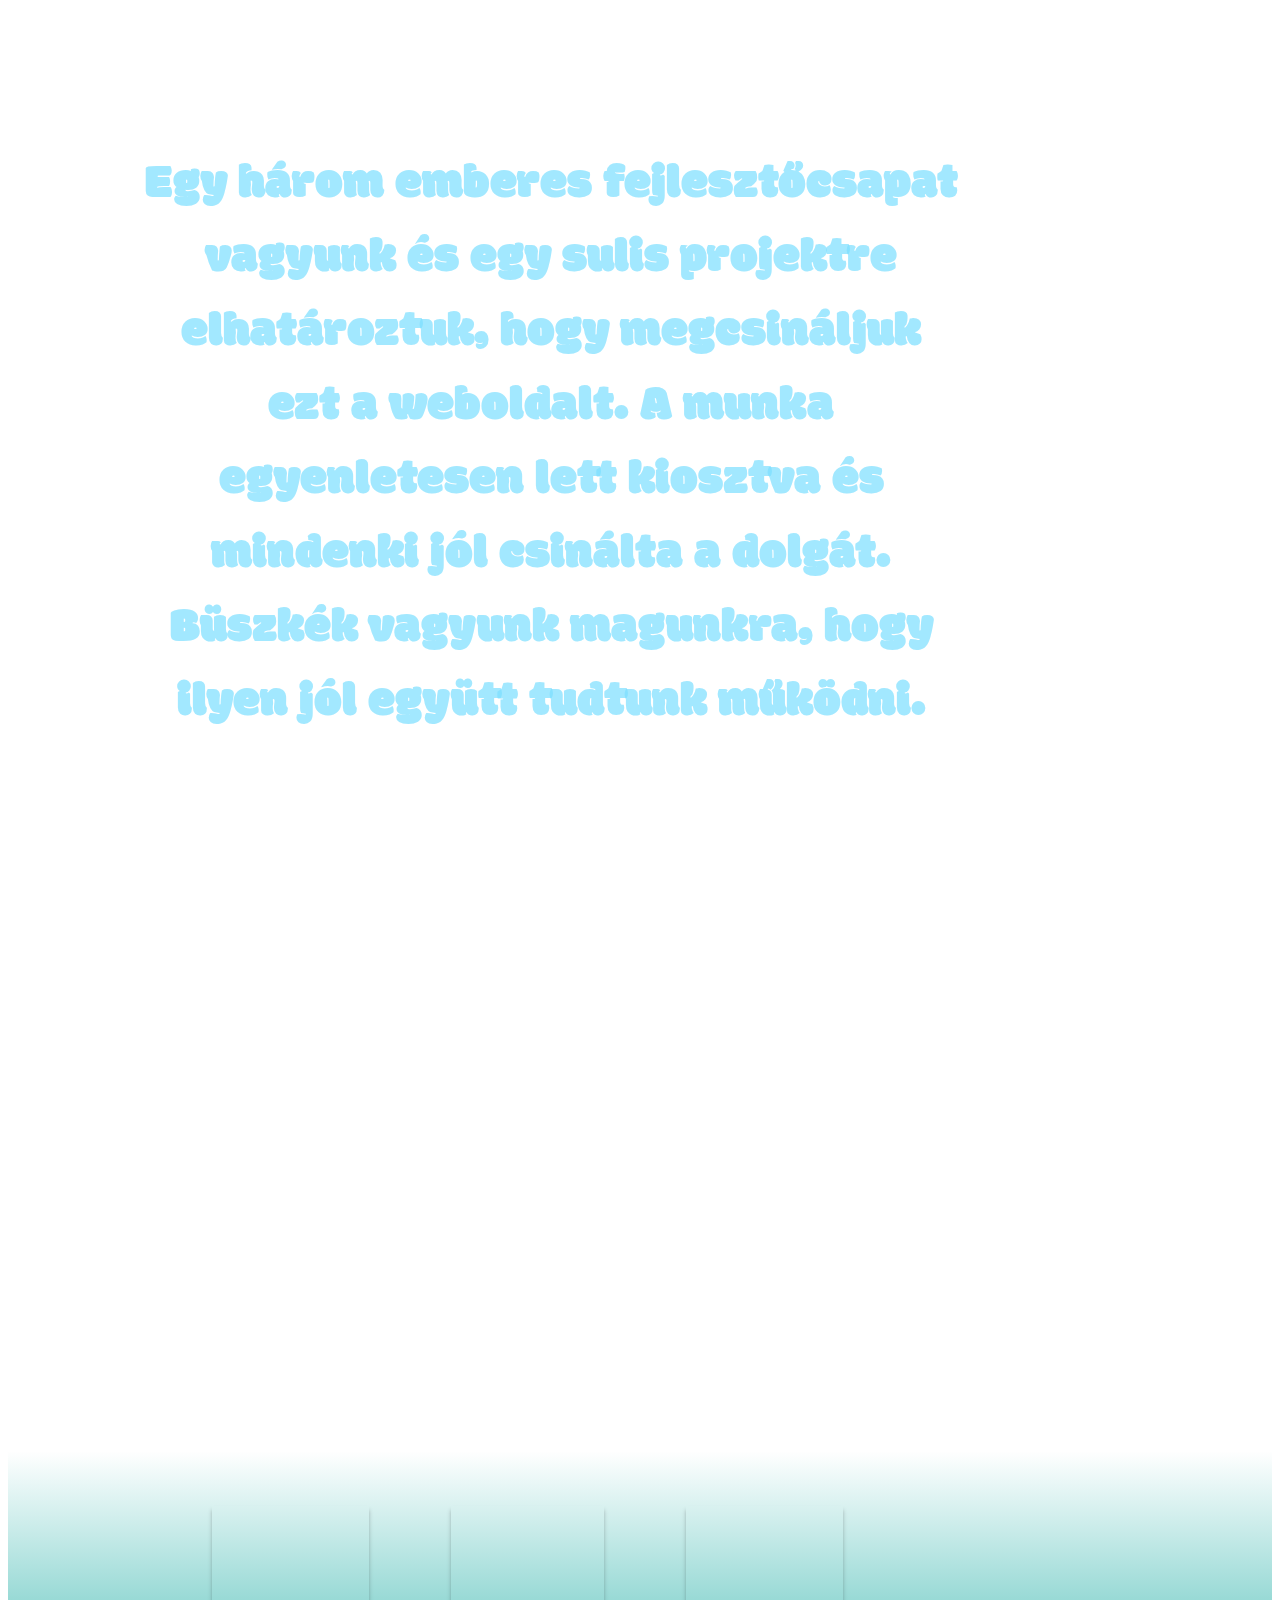
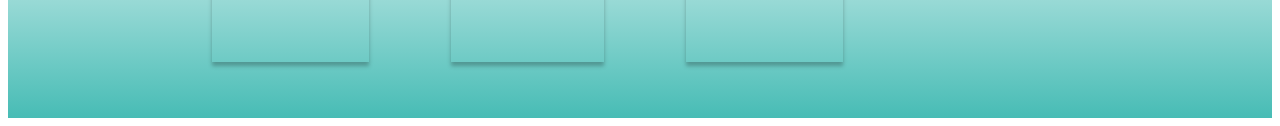
==== Főoldal/rólunk.html @ 3390f4f8 "FQ-18 Css tanulas" ====
<!DOCTYPE html><html>
<head>
<link href="https://fonts.googleapis.com/css?family=Modak&display=swap" rel="stylesheet" />
<link rel="stylesheet" href="main.css" />
<title>Document</title>
</head>
<body>
<div class="v23_11">
    <div class="name"></div>
    <span class="v47_59">Egy három emberes fejlesztőcsapat vagyunk és egy sulis projektre elhatároztuk, hogy megcsináljuk ezt a weboldalt. A munka egyenletesen lett kiosztva és mindenki jól csinálta a dolgát. Büszkék vagyunk magunkra, hogy ilyen jól együtt tudtunk működni.</span>
    <div class="v62_63"></div>
    <div class="v91_37"><div class="v91_38"></div>
    <div class="v91_39"></div><div class="v91_40"></div>
    <div class="v91_41"></div></div></div>
</body>
</html>
---- Főoldal/main.css ----
* {
  box-sizing: border-box;
}
body {
  font-size: 14px;
}
.v23_11 {
  width: 100%;
  height: 1710px;
  background: rgba(255,255,255,1);
  opacity: 1;
  position: relative;
  top: 0px;
  left: 0px;
  overflow: hidden;
}
.name {
  color: #fff;
}
.v47_59 {
  width: 814px;
  color: rgba(124,223,255,0.7099999785423279);
  position: absolute;
  top: 140px;
  left: 136px;
  font-family: Modak;
  font-weight: Regular;
  font-size: 49px;
  opacity: 1;
  text-align: center;
}
.v62_63 {
  width: 630px;
  height: 510px;
  background: url("../images/v62_63.png");
  background-repeat: no-repeat;
  background-position: center center;
  background-size: cover;
  opacity: 1;
  position: absolute;
  top: 817px;
  left: 228px;
  border: 5px solid linear-gradient(rgba(138,163,255,1), rgba(0,0,0,0));
  border-top-left-radius: 53px;
  border-top-right-radius: 53px;
  border-bottom-left-radius: 53px;
  border-bottom-right-radius: 53px;
  overflow: hidden;
}
.v91_37 {
  width: 100%;
  height: 267px;
  background: url("../images/v91_37.png");
  background-repeat: no-repeat;
  background-position: center center;
  background-size: cover;
  opacity: 1;
  position: absolute;
  top: 1443px;
  left: 0px;
  overflow: hidden;
}
.v91_38 {
  width: 100%;
  height: 267px;
  background: linear-gradient(rgba(71,188,181,0), rgba(71,188,181,1));
  opacity: 1;
  position: absolute;
  top: 0px;
  left: 0px;
  overflow: hidden;
}
.v91_39 {
  width: 153px;
  height: 156px;
  background: url("../images/v91_39.png");
  background-repeat: no-repeat;
  background-position: center center;
  background-size: cover;
  opacity: 1;
  position: absolute;
  top: 55px;
  left: 443px;
  box-shadow: 0px 4px 4px rgba(0, 0, 0, 0.25);
  overflow: hidden;
}
.v91_40 {
  width: 157px;
  height: 156px;
  background: url("../images/v91_40.png");
  background-repeat: no-repeat;
  background-position: center center;
  background-size: cover;
  opacity: 1;
  position: absolute;
  top: 55px;
  left: 678px;
  box-shadow: 0px 4px 4px rgba(0, 0, 0, 0.25);
  overflow: hidden;
}
.v91_41 {
  width: 157px;
  height: 156px;
  background: url("../images/v91_41.png");
  background-repeat: no-repeat;
  background-position: center center;
  background-size: cover;
  opacity: 1;
  position: absolute;
  top: 55px;
  left: 204px;
  box-shadow: 0px 4px 4px rgba(0, 0, 0, 0.25);
  overflow: hidden;
}
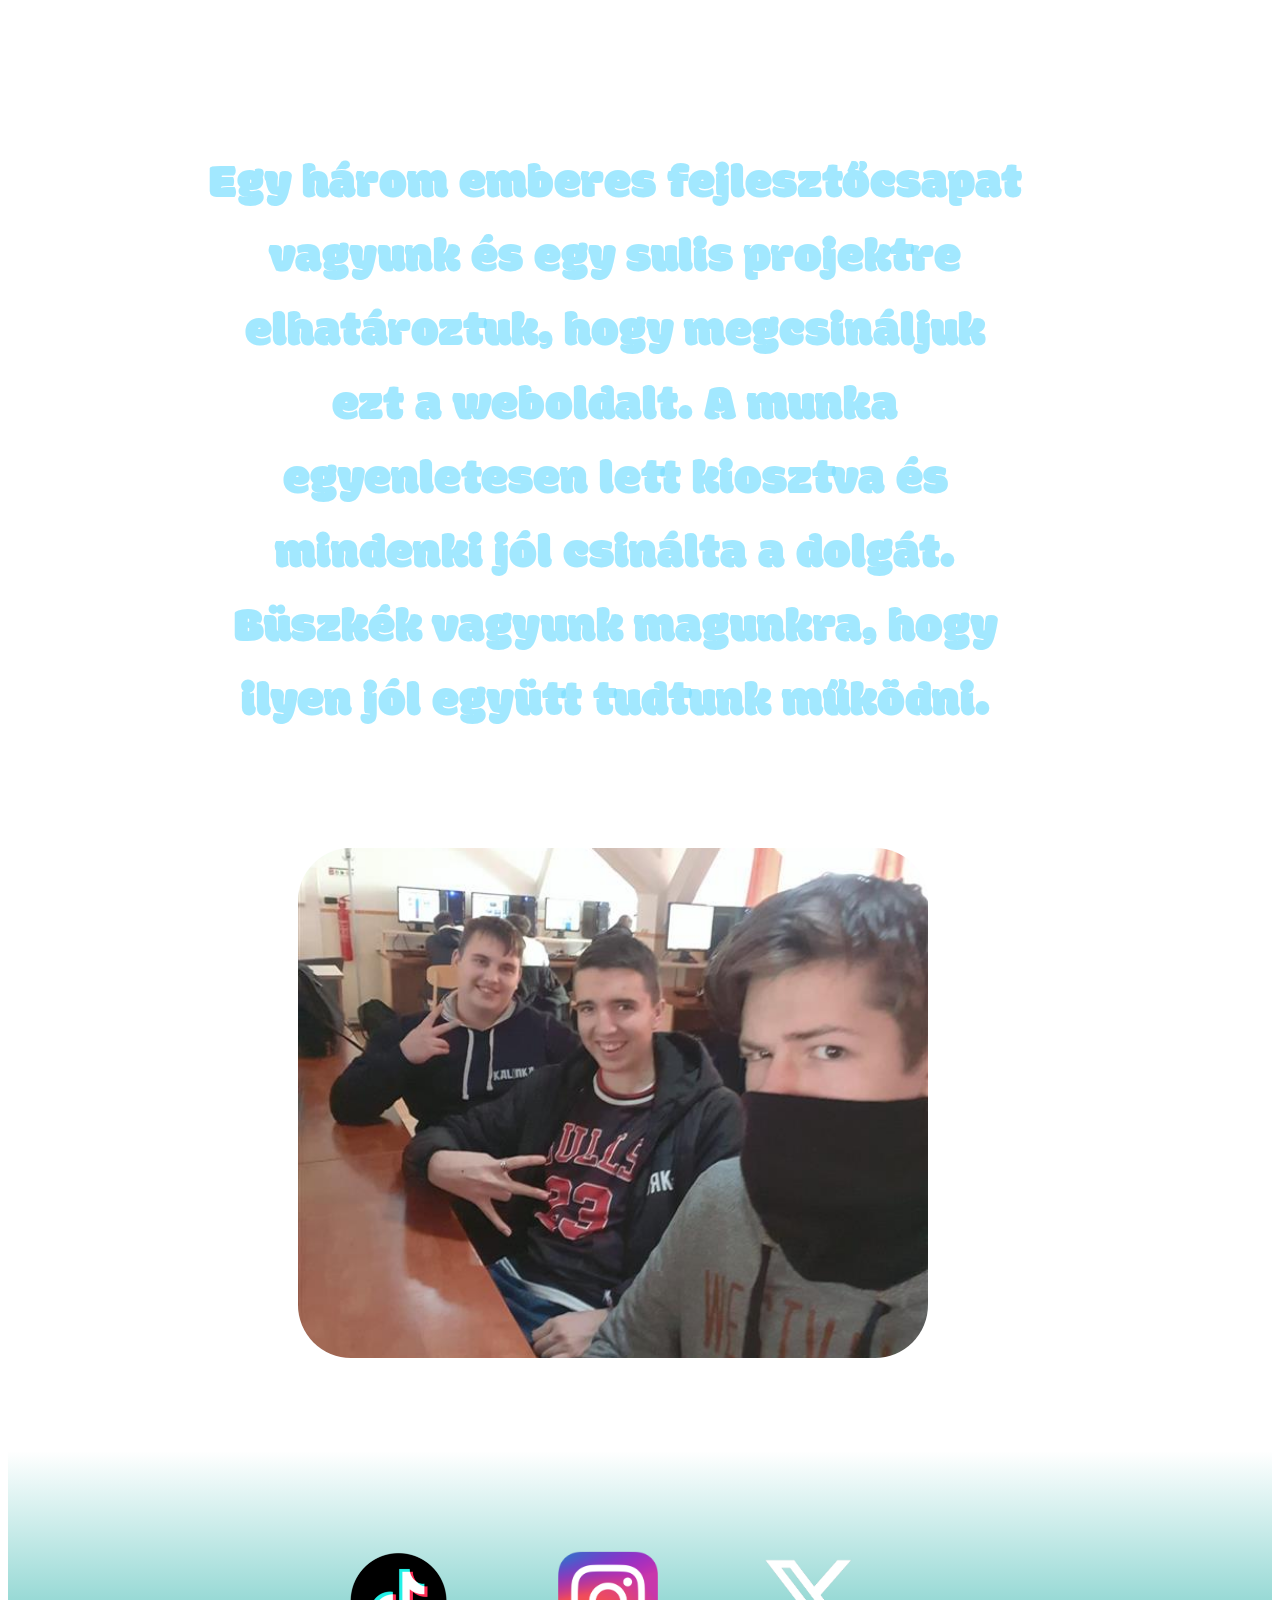
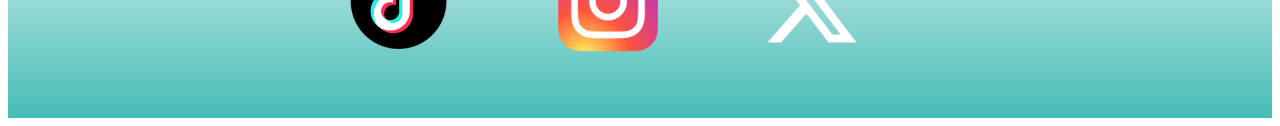
==== commit e8d7b945: "FQ-18 igazítás javítása" ====
--- a/Főoldal/rólunk.html
+++ b/Főoldal/rólunk.html
@@ -9,8 +9,12 @@
     <div class="name"></div>
     <span class="v47_59">Egy három emberes fejlesztőcsapat vagyunk és egy sulis projektre elhatároztuk, hogy megcsináljuk ezt a weboldalt. A munka egyenletesen lett kiosztva és mindenki jól csinálta a dolgát. Büszkék vagyunk magunkra, hogy ilyen jól együtt tudtunk működni.</span>
     <div class="v62_63"></div>
-    <div class="v91_37"><div class="v91_38"></div>
-    <div class="v91_39"></div><div class="v91_40"></div>
-    <div class="v91_41"></div></div></div>
+    <div class="v91_37">
+        <div class="v91_38"></div>
+    <div class="v91_39"></div>
+    <div class="v91_40"></div>
+    <div class="v91_41"></div>
+</div>
+</div>
 </body>
 </html>--- a/Főoldal/main.css
+++ b/Főoldal/main.css
@@ -22,7 +22,7 @@
   color: rgba(124,223,255,0.7099999785423279);
   position: absolute;
   top: 140px;
-  left: 136px;
+  left:200px;
   font-family: Modak;
   font-weight: Regular;
   font-size: 49px;
@@ -32,14 +32,15 @@
 .v62_63 {
   width: 630px;
   height: 510px;
-  background: url("../images/v62_63.png");
+  background: url("v62_63.png");
   background-repeat: no-repeat;
   background-position: center center;
   background-size: cover;
   opacity: 1;
   position: absolute;
-  top: 817px;
-  left: 228px;
+  top: 840px;
+  left: 290px;
+
   border: 5px solid linear-gradient(rgba(138,163,255,1), rgba(0,0,0,0));
   border-top-left-radius: 53px;
   border-top-right-radius: 53px;
@@ -50,7 +51,7 @@
 .v91_37 {
   width: 100%;
   height: 267px;
-  background: url("../images/v91_37.png");
+  background: url("v91_37.png");
   background-repeat: no-repeat;
   background-position: center center;
   background-size: cover;
@@ -66,49 +67,50 @@
   background: linear-gradient(rgba(71,188,181,0), rgba(71,188,181,1));
   opacity: 1;
   position: absolute;
+  align-content: center;
   top: 0px;
   left: 0px;
   overflow: hidden;
 }
 .v91_39 {
-  width: 153px;
-  height: 156px;
-  background: url("../images/v91_39.png");
+  width: 100px;
+  height: 101px;
+  background: url("v91_39.png");
   background-repeat: no-repeat;
   background-position: center center;
   background-size: cover;
   opacity: 1;
   position: absolute;
-  top: 55px;
-  left: 443px;
-  box-shadow: 0px 4px 4px rgba(0, 0, 0, 0.25);
+  top: 100px;
+  left: 550px;
+  /*box-shadow: 0px 4px 4px rgba(0, 0, 0, 0.25);*/
   overflow: hidden;
 }
 .v91_40 {
-  width: 157px;
-  height: 156px;
-  background: url("../images/v91_40.png");
+  width: 101px;
+  height: 100px;
+  background: url("v91_40.png");
   background-repeat: no-repeat;
   background-position: center center;
   background-size: cover;
   opacity: 1;
   position: absolute;
-  top: 55px;
-  left: 678px;
-  box-shadow: 0px 4px 4px rgba(0, 0, 0, 0.25);
+  top: 100px;
+  left: 752px;
+  /*box-shadow: 0px 4px 4px rgba(0, 0, 0, 0.25);*/
   overflow: hidden;
 }
 .v91_41 {
-  width: 157px;
-  height: 156px;
-  background: url("../images/v91_41.png");
+  width: 101px;
+  height: 100px;
+  background: url("v91_41.png");
   background-repeat: no-repeat;
   background-position: center center;
   background-size: cover;
   opacity: 1;
   position: absolute;
-  top: 55px;
-  left: 204px;
-  box-shadow: 0px 4px 4px rgba(0, 0, 0, 0.25);
+  top: 100px;
+  left: 340px;
+  /*box-shadow: 0px 4px 4px rgba(0, 0, 0, 0.25);*/
   overflow: hidden;
 }
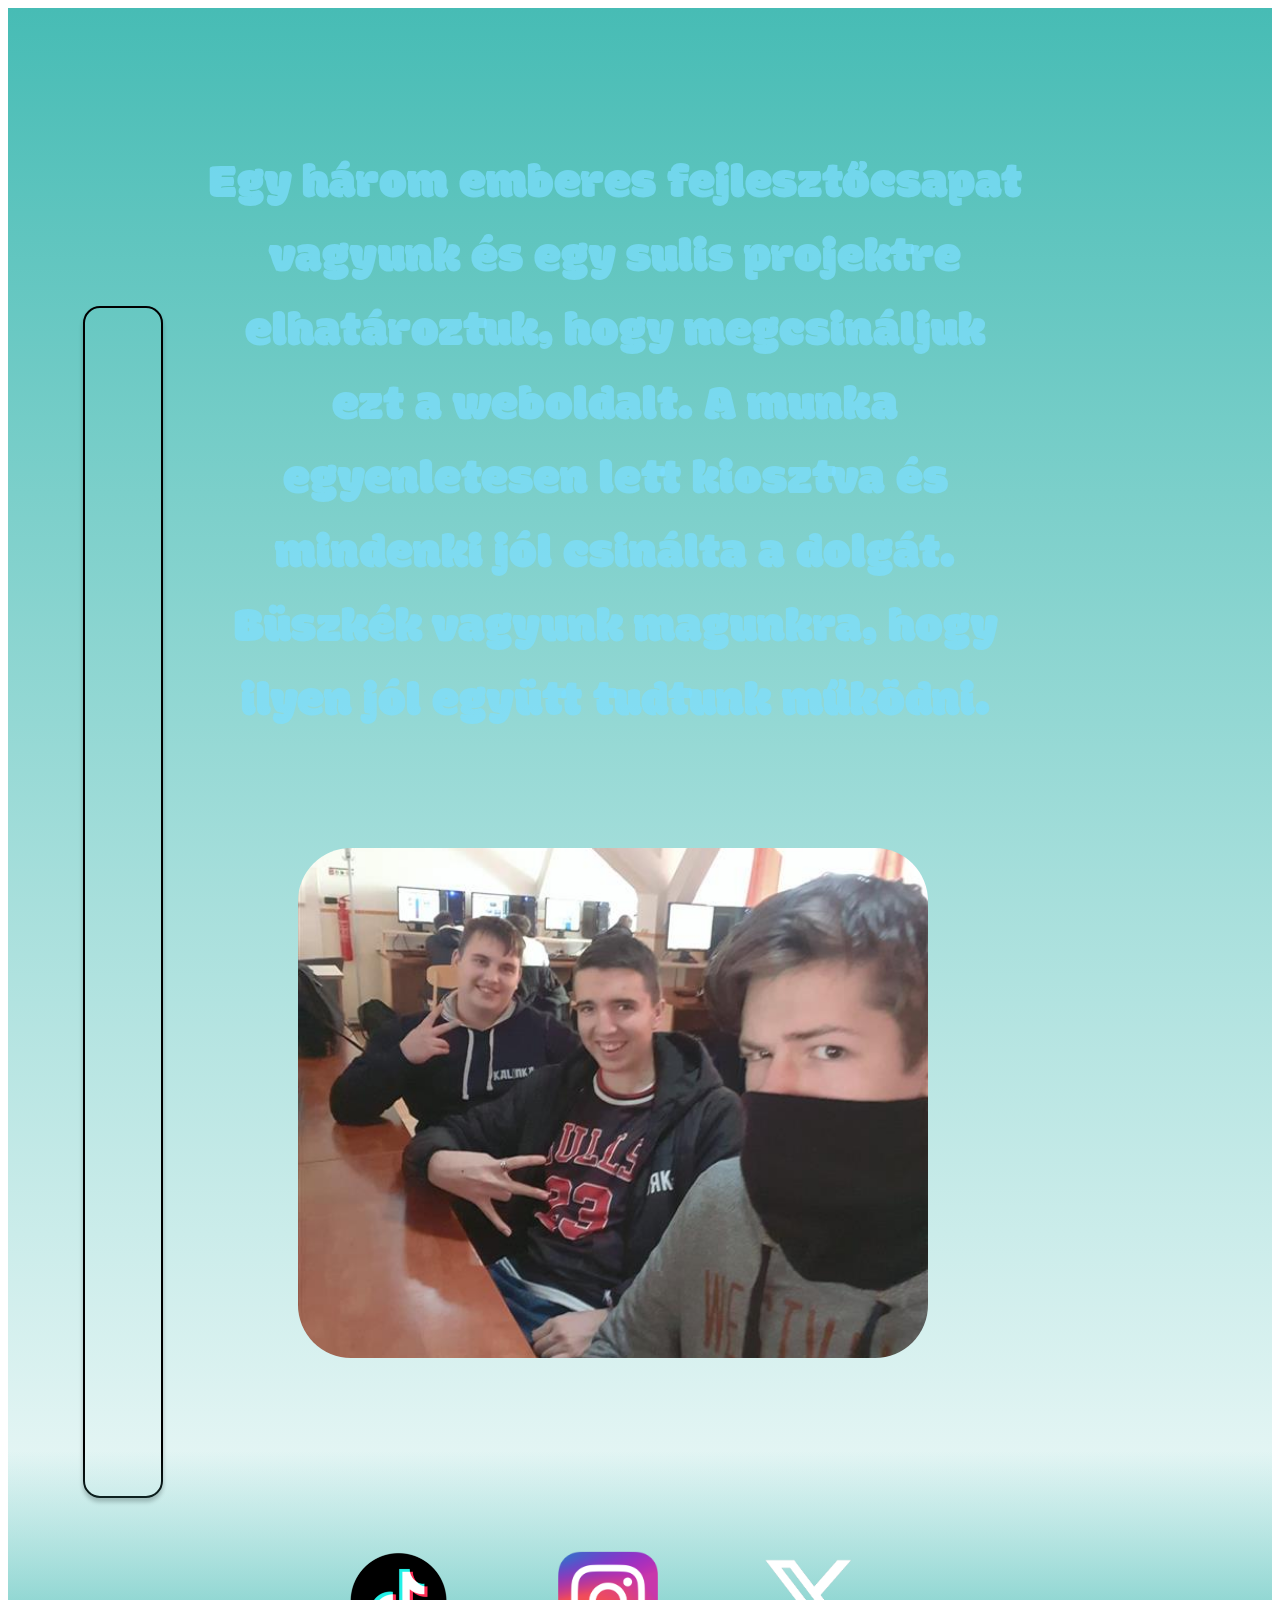
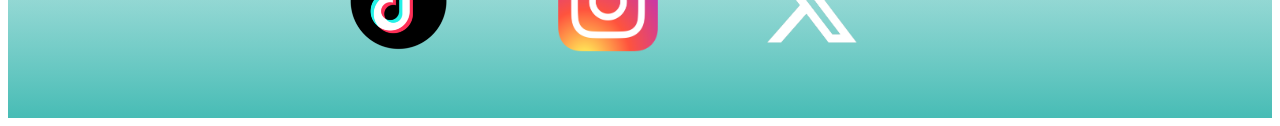
==== commit ed9a4dbe: "FQ-18 font family javítás" ====
--- a/Főoldal/rólunk.html
+++ b/Főoldal/rólunk.html
@@ -6,6 +6,14 @@
 </head>
 <body>
 <div class="v23_11">
+    <div id="root"></div>
+    <div class="rectangle9"></div>
+    <div class="_608745bd98cd486cB52eB57b731d9a"></div>
+    <div class="personalityQuiz"></div>
+    <div class="textBlock"></div>
+    <div class="textBlock2"></div>
+    <div class="quiz"></div>
+    <div class="rolunk"></div>
     <div class="name"></div>
     <span class="v47_59">Egy három emberes fejlesztőcsapat vagyunk és egy sulis projektre elhatároztuk, hogy megcsináljuk ezt a weboldalt. A munka egyenletesen lett kiosztva és mindenki jól csinálta a dolgát. Büszkék vagyunk magunkra, hogy ilyen jól együtt tudtunk működni.</span>
     <div class="v62_63"></div>
--- a/Főoldal/main.css
+++ b/Főoldal/main.css
@@ -114,3 +114,91 @@
   /*box-shadow: 0px 4px 4px rgba(0, 0, 0, 0.25);*/
   overflow: hidden;
 }
+.root {
+  position: relative;
+  width: 1440px;
+  height: 132px;
+  align-items: flex-start;
+}
+.rectangle9 {
+  position: absolute;
+  left: 0;
+  right: 0;
+  top: 0;
+  bottom: 0;
+  background-image: linear-gradient(180deg, #47bcb5ff 0%, #47bcb500 100%);
+  background-position: center;
+  background-repeat: no-repeat;
+  background-size: auto;
+}
+._608745bd98cd486cB52eB57b731d9a {
+  position: absolute;
+  left: 5.9028%;
+  right: 87.7083%;
+  top: 17.4242%;
+  bottom: 12.8788%;
+  outline: solid 2px #000;
+  outline-offset: -2px;
+  border-radius: 17px;
+  background-image:/* webpackIgnore: true */ url('/assets/_608745bd98cd486cB52eB57b731d9a.jpg');
+  background-position: center;
+  background-repeat: no-repeat;
+  background-size: cover;
+  box-shadow: 0px 4px 4px 0px #00000040;
+}
+.personalityQuiz {
+  position: absolute;
+  left: 11.3194%;
+  right: 68.75%;
+  top: 33.3333%;
+  bottom: 0;
+  text-align: center;
+  align-items: center;
+  text-shadow: 0px 4px 4px #00000040;
+  flex-direction: column;
+}
+.textBlock {
+  color: #fff;
+  font-size: 36px;
+  font-family: Luckiest Guy, system-ui, -apple-system, 'Segoe UI', Roboto, 'Helvetica Neue', Arial, 'Noto Sans',
+    'Liberation Sans', sans-serif;
+}
+.textBlock2 {
+  margin-top: 0;
+  color: #fff;
+  font-size: 36px;
+  font-family: Luckiest Guy, system-ui, -apple-system, 'Segoe UI', Roboto, 'Helvetica Neue', Arial, 'Noto Sans',
+    'Liberation Sans', sans-serif;
+}
+.quiz {
+  color: #fff;
+  font-size: 36px;
+  font-family: Luckiest Guy, system-ui, -apple-system, 'Segoe UI', Roboto, 'Helvetica Neue', Arial, 'Noto Sans',
+    'Liberation Sans', sans-serif;
+  position: absolute;
+  left: 59.8611%;
+  right: 24.1667%;
+  top: 34.0909%;
+  bottom: 29.5455%;
+  text-align: center;
+  align-items: center;
+  justify-content: flex-end;
+  text-shadow: 0px 4px 4px #00000040;
+  flex-direction: column;
+}
+.rolunk {
+  color: #fff;
+  font-size: 36px;
+  font-family: Luckiest Guy, system-ui, -apple-system, 'Segoe UI', Roboto, 'Helvetica Neue', Arial, 'Noto Sans',
+    'Liberation Sans', sans-serif;
+  position: absolute;
+  left: 76.9444%;
+  right: 8.6806%;
+  top: 34.0909%;
+  bottom: 28.0303%;
+  text-align: center;
+  align-items: center;
+  justify-content: flex-end;
+  text-shadow: 0px 4px 4px #00000040;
+  flex-direction: column;
+}